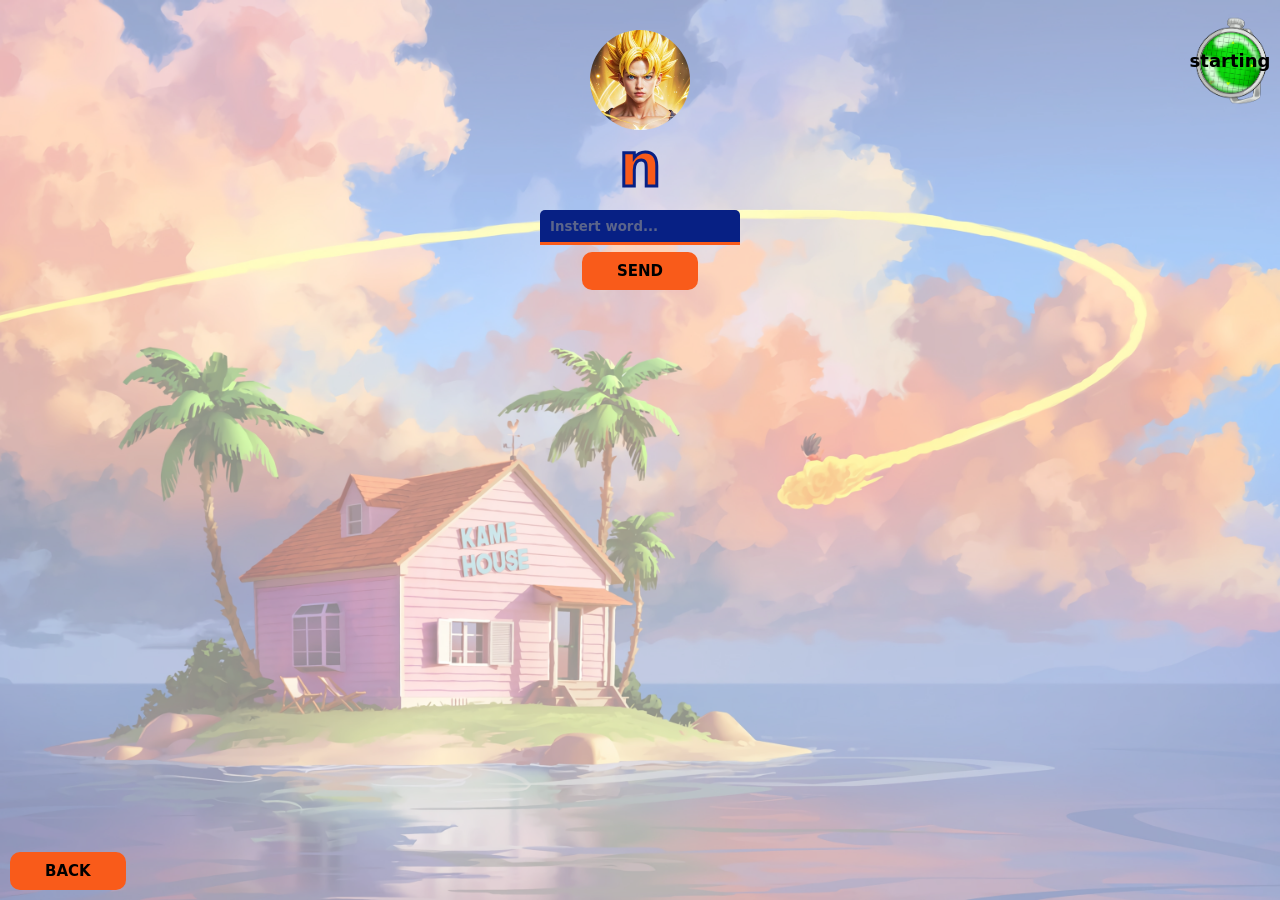
==== templates/game.html @ b9fdf77a "Initial commit Created from https://vercel.com/new" ====
<!DOCTYPE html>
<html lang="en">

<head>
    <meta charset="UTF-8">
    <meta name="viewport" content="width=device-width, initial-scale=1.0">
    <link rel="stylesheet" href="../styles/game.css">
    <link rel="stylesheet" href="../styles/all.css">
    <title>Document</title>
</head>

<body>
    <main>
        <!-- Background -->
        <section class="background">
        </section>
        <!-- Section Time -->
        <div id="time">
            <p id="seconds">starting</p>
        </div>
        <!-- Players up -->
        <section class="positions">
            <div id="player-box" class="player">
                
            </div>
        </section>
        <!-- Player in game -->
        <section class="pp">
            <div class="principal_player">
                <div class="players" id="pp_character"></div>
            </div>
            <!-- random letter -->
            <div id="letter">

            </div>
        </section>
        <!-- Input for word -->
        <form>
            <input type="text" name="" id="insert_word" placeholder="Instert word...">
            <div id="answer">
                <button id="btn-word">SEND</button>
            </div>
        </form>
        <!-- Back (principal) -->
        <a href="../index.html">
            <button id="btn_1">BACK</button>
        </a>
    </main>
    <script type="module" src="../src/script-game.js"></script>
    <script type="module" src="../src/class_stopwatch.js"></script>
</body>
</html>
---- styles/game.css ----
:root{
	--Background_pricipal:#101720;
	--background_objects_1:#072084;
	--background_objects_2:#f95b1a;
	--background_objects_3:#ffd6c0;
	--color_fonts:#faebd7;
}
main{
	width: 100vw;
	height: 100vh;
}
section.background {
    position: absolute;
    top: 0;
    left: 0;
    height: 100%;
    width: 100%;
    background: url('../assets/images/casa_kame_bg.webp') no-repeat center center;
    background-size: cover;
    opacity: 0.5;
	z-index: -1;
}
.positions{
	display: flex;
	gap: 20px;
	flex-direction: row;
	flex-wrap: wrap;
	position: relative;
	top: 10px;
	left: 5px;
	width: fit-content;
}
.player{
	display: flex;
	flex-direction: column;
	align-items: center;
	text-align: center;
	gap: 10px;
}
h3.players{
	height: fit-content;
}
#player-box{
	display: flex;
	gap: 30px;
	flex-direction: row;
	flex-wrap: wrap;
	position: relative;
	top: 10px;
	left: 5px;
	width: fit-content;
}
.points{
	font-size: 11px;
	font-weight: 600;
}
#time{
	position: absolute;
	top: 10px;
	right: 0px;
	width: 100px;
	height: 100px;
	background: url('../assets/images/dragon_radar.png') no-repeat center center ;
	background-size: contain;
	display: flex;
	align-items: center;
	justify-content: center;
	font-size: 30px;
	font-weight: 600;
}
.pp{
	padding: 30px 0 0 0;
	display: flex;
	flex-direction: column;
	align-items: center;	
}
#pp_character{
	background: no-repeat center center;
	background-size: cover;
	width: 100px;
	height: 100px;
	z-index: 3;
}
#letter{
	font-size: 40px;
	font-weight: 600;
	color: var(--background_objects_2);
	-webkit-text-stroke-width: 3px;
	-webkit-text-stroke-color: var(--background_objects_1);
}
form{
	display: flex;
	justify-content: center;
	align-items: center;
	height: fit-content;
	flex-direction: column;
	gap: 55px;
}
input{
    width: 200px;
	height: 35px;
	border-top: none;
	border-left: none;
	border-right:none;
	background-color: var(--background_objects_1);
	border-radius:5px 5px 0 0;
	border-bottom: solid 3px #f95b1a;
	color: var(--color_fonts);
	font-weight: 600;
	position: relative;
	top: 10px;
    padding: 0 0 0 10px;
    outline: none;
}
input::placeholder{
    color: rgba(143, 143, 143, 0.622);
}
input:focus{
    box-shadow: inset 0 0 5px 0 var(--color_fonts);
}
button{
	padding: 10px 35px;
	border-radius: 10px;
	background-color: var(--background_objects_2);
	color: black;
	font-size: 15px;
	font-weight: 600;
	border: none;
	display: flex;
	align-self: end;
	justify-self: end;
	position: absolute;
}
#answer{
	display: flex;
	justify-content: center;
}
#btn_1{
	position: absolute;
	bottom: 10px;
	left: 10px;
}
/* #btn_2{
	position: absolute;
	bottom: 10px;
	right: 10px;
} */
.player_images{
	width: 100px;
	height: 100px;
	border-radius: 100px;
}
#seconds{
	font-size: 60%;
}
@media screen and (max-width:400px) {
	.positions{
		top: 70px;
	}	
	#time{
		top: 5px;
		width: 75px;
		height: 75px;
		font-size: 25px;
		font-size: 10px;
	}
	.pp{
		padding: 110px 0 0 0 ;
	}
}
---- styles/all.css ----
*{
    margin: 0;
    padding: 0;
    box-sizing: border-box;
    font-family: system-ui, -apple-system, BlinkMacSystemFont, 'Segoe UI', Roboto, Oxygen, Ubuntu, Cantarell, 'Open Sans', 'Helvetica Neue', sans-serif;
}
:root{
    --Background_pricipal:#101720;
    --background_objects_1:#072084;
    --background_objects_2:#f95b1a;
    --background_objects_3:#ffd6c0;
    --color_fonts:#faebd7;
}
::selection{
    background-color: var(--background_objects_2) ;
    color: #072084;
}
select:hover, button:hover{
    cursor: pointer;
}
.player_images{
    width: 50px;
    height: 50px;
    border-radius: 1000px;
}
.players{
    width: 50px;
    height: 50px;
    border-radius: 1000px;
}
h3{
    font-size: 15px;
    color: black;
    text-shadow: #f95b1a 0px 0px 3px;
}
/* Players */
#character1{
    background: url('../assets/images/characters/20.webp') no-repeat center center;
    background-size: cover;
}
#character2{
    background: url('../assets/images/characters/2.webp') no-repeat center center;
    background-size: cover;
}
#character3{
    background: url('../assets/images/characters/5.webp') no-repeat center center;
    background-size: cover;
}
#character4{
    background: url('../assets/images/characters/15.webp') no-repeat center center;
    background-size: cover;
}
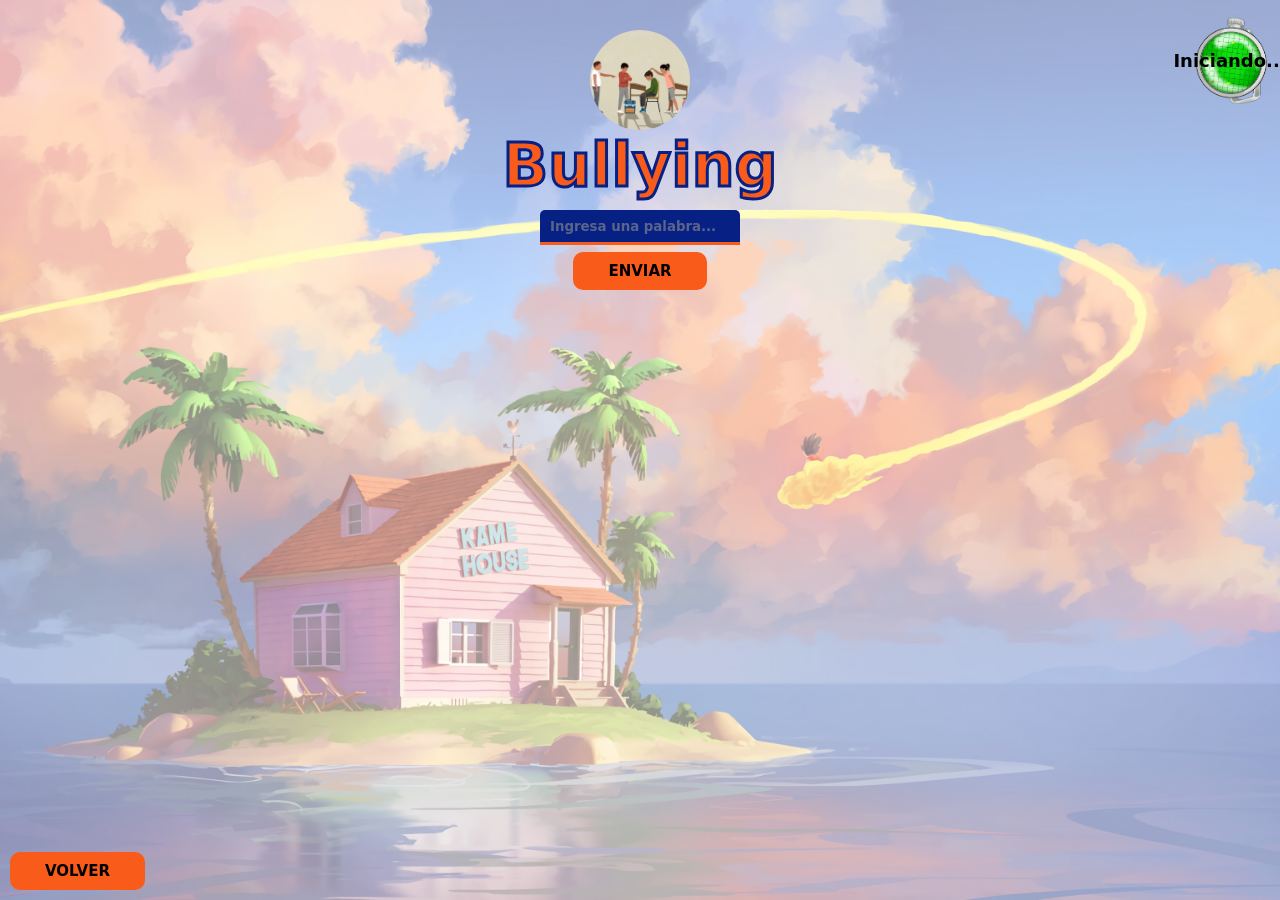
==== commit 0fd0dc6a: "cambios en los html" ====
--- a/templates/game.html
+++ b/templates/game.html
@@ -1,52 +1,49 @@
 <!DOCTYPE html>
-<html lang="en">
+<html lang="es">
 
 <head>
     <meta charset="UTF-8">
     <meta name="viewport" content="width=device-width, initial-scale=1.0">
     <link rel="stylesheet" href="../styles/game.css">
     <link rel="stylesheet" href="../styles/all.css">
-    <title>Document</title>
+    <title>Juego Educativo - Rondas</title>
 </head>
 
 <body>
     <main>
-        <!-- Background -->
         <section class="background">
         </section>
-        <!-- Section Time -->
+        
         <div id="time">
-            <p id="seconds">starting</p>
+            <p id="seconds">Iniciando...</p>
         </div>
-        <!-- Players up -->
+        
         <section class="positions">
             <div id="player-box" class="player">
                 
             </div>
         </section>
-        <!-- Player in game -->
+        
         <section class="pp">
             <div class="principal_player">
                 <div class="players" id="pp_character"></div>
             </div>
-            <!-- random letter -->
             <div id="letter">
 
             </div>
         </section>
-        <!-- Input for word -->
+        
         <form>
-            <input type="text" name="" id="insert_word" placeholder="Instert word...">
+            <input type="text" name="" id="insert_word" placeholder="Ingresa una palabra...">
             <div id="answer">
-                <button id="btn-word">SEND</button>
+                <button id="btn-word">ENVIAR</button>
             </div>
         </form>
-        <!-- Back (principal) -->
+        
         <a href="../index.html">
-            <button id="btn_1">BACK</button>
+            <button id="btn_1">VOLVER</button>
         </a>
     </main>
     <script type="module" src="../src/script-game.js"></script>
-    <script type="module" src="../src/class_stopwatch.js"></script>
 </body>
 </html>
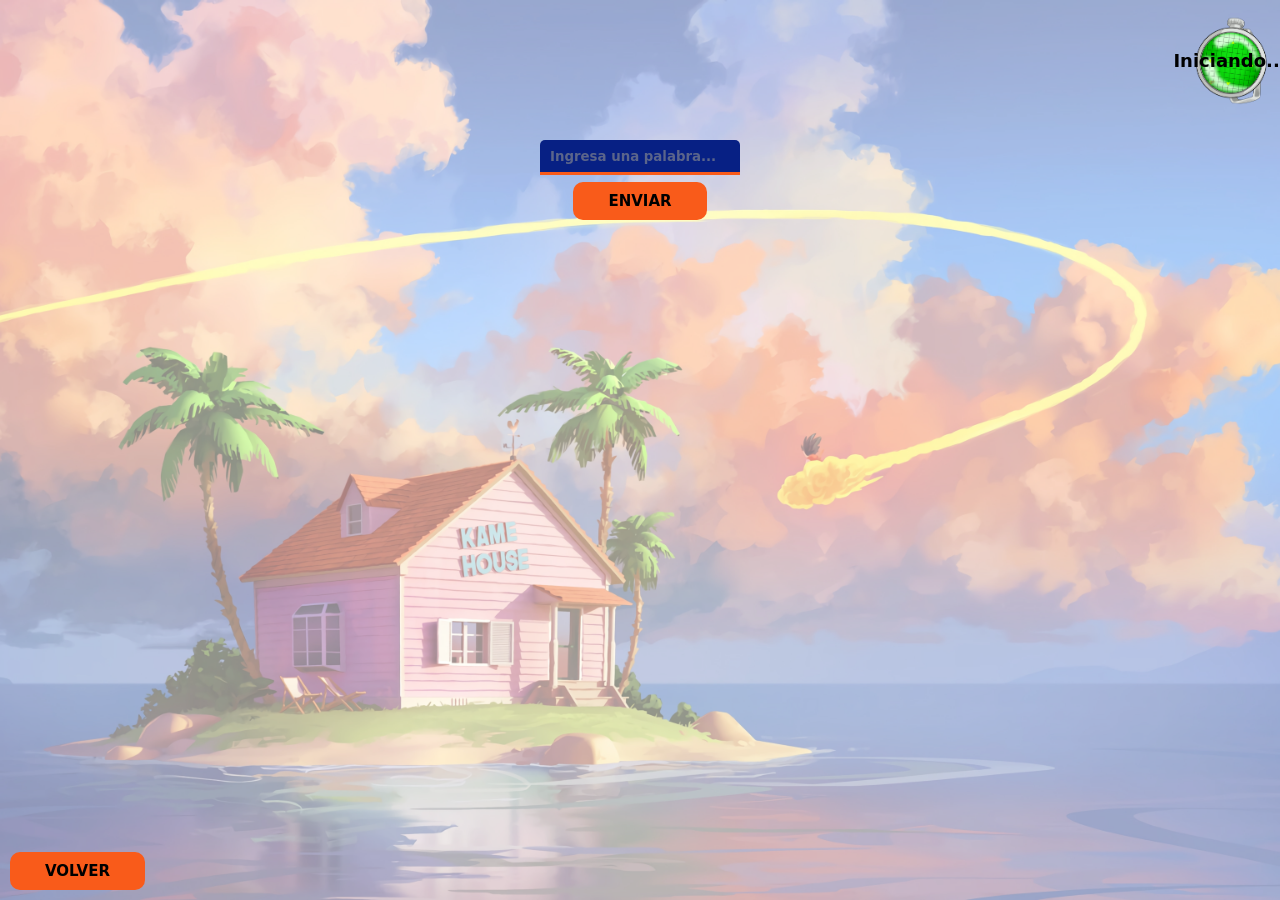
==== commit f1e2d043: "cambios para niveles" ====
--- a/templates/game.html
+++ b/templates/game.html
@@ -24,9 +24,9 @@
             </div>
         </section>
         
-        <section class="pp">
-            <div class="principal_player">
-                <div class="players" id="pp_character"></div>
+        <section class="imageContainer">
+            <div>
+                <div class="images" id="imageRound"></div>
             </div>
             <div id="letter">
 
--- a/styles/game.css
+++ b/styles/game.css
@@ -68,13 +68,13 @@
 	font-size: 30px;
 	font-weight: 600;
 }
-.pp{
+.imageContainer{
 	padding: 30px 0 0 0;
 	display: flex;
 	flex-direction: column;
 	align-items: center;	
 }
-#pp_character{
+#imageRound{
 	background: no-repeat center center;
 	background-size: cover;
 	width: 100px;
--- a/styles/all.css
+++ b/styles/all.css
@@ -23,7 +23,7 @@
     height: 50px;
     border-radius: 1000px;
 }
-.players{
+.images{
     width: 50px;
     height: 50px;
     border-radius: 1000px;
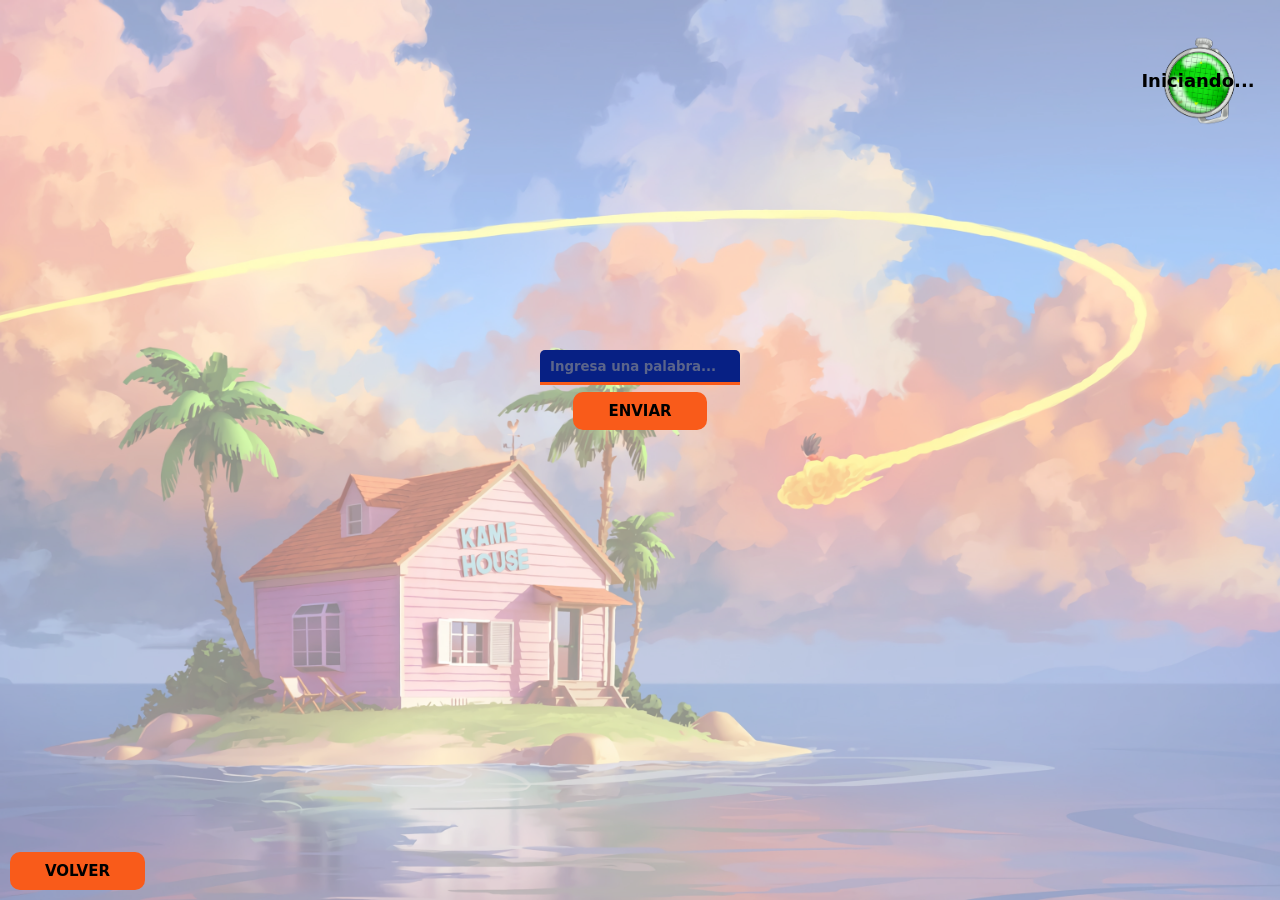
==== commit f5dd65a3: "cambios de las imagenes y diccionario de palabras" ====
--- a/templates/game.html
+++ b/templates/game.html
@@ -13,37 +13,41 @@
     <main>
         <section class="background">
         </section>
-        
-        <div id="time">
-            <p id="seconds">Iniciando...</p>
-        </div>
-        
-        <section class="positions">
-            <div id="player-box" class="player">
-                
+
+        <section class="roundInfo">
+            <div class="positions">
+                <div id="player-box" class="player">
+                    
+                </div>
+            </div>
+
+            <div id="levelTitleContainer">
+                <h1 id="levelTitle"></h1>
+            </div>
+
+            <div id="time">
+                <p id="seconds">Iniciando...</p>
             </div>
         </section>
-        
+
         <section class="imageContainer">
             <div>
                 <div class="images" id="imageRound"></div>
             </div>
-            <div id="letter">
+        </section>
 
-            </div>
-        </section>
-        
         <form>
             <input type="text" name="" id="insert_word" placeholder="Ingresa una palabra...">
             <div id="answer">
                 <button id="btn-word">ENVIAR</button>
             </div>
         </form>
-        
+
         <a href="../index.html">
             <button id="btn_1">VOLVER</button>
         </a>
     </main>
     <script type="module" src="../src/script-game.js"></script>
 </body>
+
 </html>
--- a/styles/game.css
+++ b/styles/game.css
@@ -55,9 +55,6 @@
 	font-weight: 600;
 }
 #time{
-	position: absolute;
-	top: 10px;
-	right: 0px;
 	width: 100px;
 	height: 100px;
 	background: url('../assets/images/dragon_radar.png') no-repeat center center ;
@@ -77,8 +74,8 @@
 #imageRound{
 	background: no-repeat center center;
 	background-size: cover;
-	width: 100px;
-	height: 100px;
+	width: 150px;
+	height: 150px;
 	z-index: 3;
 }
 #letter{
@@ -153,17 +150,22 @@
 #seconds{
 	font-size: 60%;
 }
+
+.roundInfo{
+	display: flex;
+	flex-direction: row;
+	justify-content: space-between;
+	align-items: center;
+	gap: 10px;
+	width: 100%;
+	height: 10rem;
+	padding: 2rem;
+}
+
 @media screen and (max-width:400px) {
 	.positions{
 		top: 70px;
 	}	
-	#time{
-		top: 5px;
-		width: 75px;
-		height: 75px;
-		font-size: 25px;
-		font-size: 10px;
-	}
 	.pp{
 		padding: 110px 0 0 0 ;
 	}
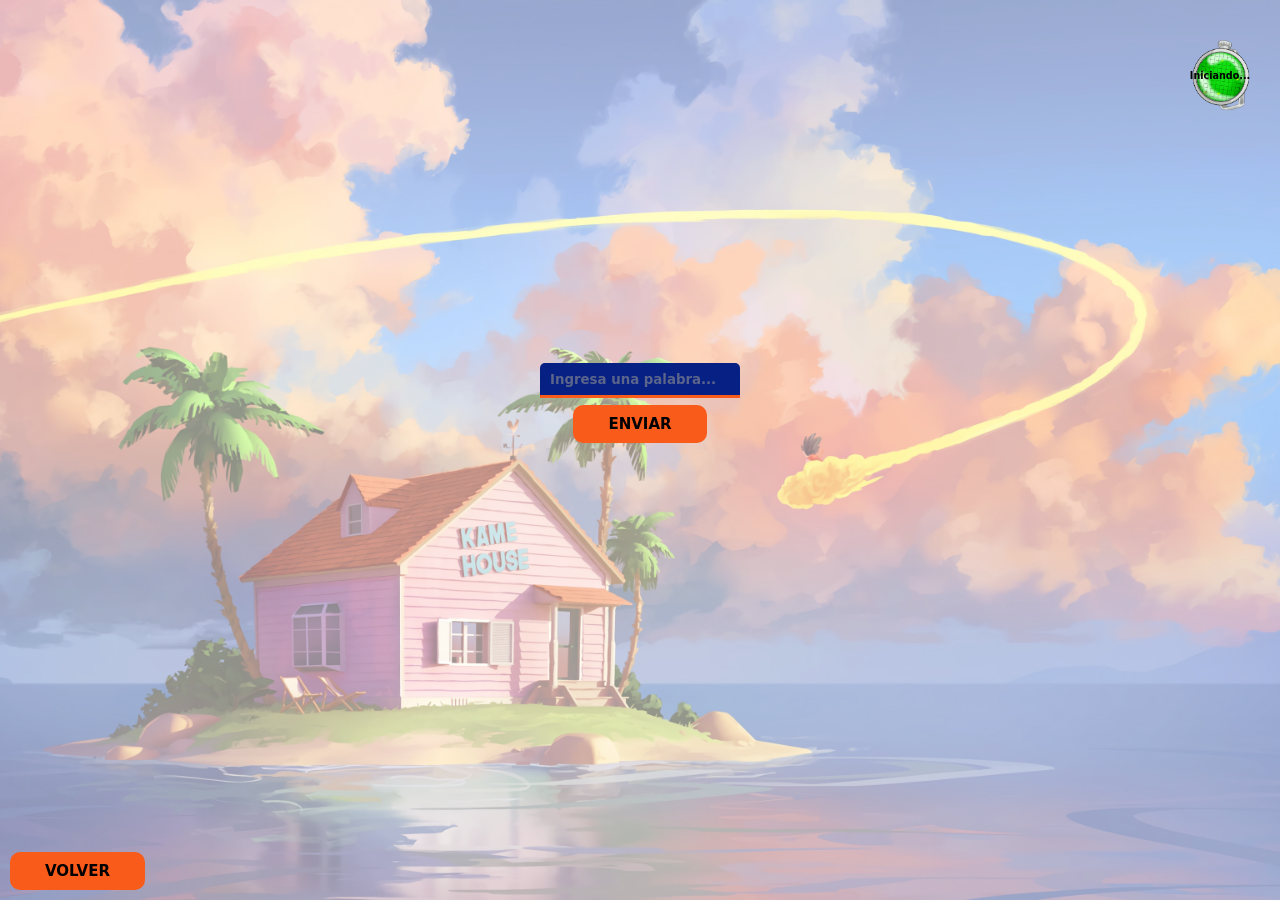
==== commit 07b0ee5f: "modificaciones para el sistema de context y cambios en el diseño para celular" ====
--- a/templates/game.html
+++ b/templates/game.html
@@ -14,34 +14,35 @@
         <section class="background">
         </section>
 
-        <section class="roundInfo">
-            <div class="positions">
-                <div id="player-box" class="player">
-                    
-                </div>
+        <div class="positions">
+            <div id="player-box" class="player">
+
+            </div>
+        </div>
+        <div id="levelTitleContainer">
+            <h1 id="levelTitle"></h1>
+        </div>
+
+        <div id="time">
+            <p id="seconds">Iniciando...</p>
+        </div>
+
+        <section class="imageContainer">
+            <div id="contextContainer">
+                <h1 id="context"></h1>
             </div>
 
-            <div id="levelTitleContainer">
-                <h1 id="levelTitle"></h1>
-            </div>
-
-            <div id="time">
-                <p id="seconds">Iniciando...</p>
-            </div>
-        </section>
-
-        <section class="imageContainer">
             <div>
                 <div class="images" id="imageRound"></div>
             </div>
+
+            <form>
+                <input type="text" name="" id="insert_word" placeholder="Ingresa una palabra...">
+                <div id="answer">
+                    <button id="btn-word">ENVIAR</button>
+                </div>
+            </form>
         </section>
-
-        <form>
-            <input type="text" name="" id="insert_word" placeholder="Ingresa una palabra...">
-            <div id="answer">
-                <button id="btn-word">ENVIAR</button>
-            </div>
-        </form>
 
         <a href="../index.html">
             <button id="btn_1">VOLVER</button>
--- a/styles/game.css
+++ b/styles/game.css
@@ -1,91 +1,120 @@
-:root{
-	--Background_pricipal:#101720;
-	--background_objects_1:#072084;
-	--background_objects_2:#f95b1a;
-	--background_objects_3:#ffd6c0;
-	--color_fonts:#faebd7;
-}
-main{
+:root {
+	--Background_pricipal: #101720;
+	--background_objects_1: #072084;
+	--background_objects_2: #f95b1a;
+	--background_objects_3: #ffd6c0;
+	--color_fonts: #faebd7;
+}
+
+main {
 	width: 100vw;
 	height: 100vh;
 }
+
 section.background {
-    position: absolute;
-    top: 0;
-    left: 0;
-    height: 100%;
-    width: 100%;
-    background: url('../assets/images/casa_kame_bg.webp') no-repeat center center;
-    background-size: cover;
-    opacity: 0.5;
+	position: absolute;
+	top: 0;
+	left: 0;
+	height: 100%;
+	width: 100%;
+	background: url('../assets/images/casa_kame_bg.webp') no-repeat center center;
+	background-size: cover;
+	opacity: 0.5;
 	z-index: -1;
 }
-.positions{
-	display: flex;
-	gap: 20px;
+
+.positions {
+	width: 25vw;
+	height: 100%;
+	display: flex;
+	justify-content: center;
+	align-items: center;
+	flex-wrap: wrap;
+	position: absolute;
+	left: 0px;
+	top: 0px;
+}
+
+.player {
+	display: flex;
+	flex-direction: column;
+	align-items: center;
+	text-align: center;
+	gap: 10px;
+	width: 5rem;
+	height: 8rem;
+}
+
+h3.players {
+	font-size: 1rem;
+}
+
+#player-box {
+	width: 100%;
+	height: 80%;
+	display: flex;
+	justify-content: center;
+	align-items: start;
+	gap: 1rem;
 	flex-direction: row;
 	flex-wrap: wrap;
+}
+
+.player_images {
+	width: 3rem;
+	height: 3rem;
+	border-radius: 100px;
+}
+
+.points {
+	font-size: 11px;
+	font-weight: 600;
+}
+
+#time {
+	background: url('../assets/images/dragon_radar.png') no-repeat center center;
+	background-size: contain;
+	display: flex;
+	align-items: center;
+	justify-content: center;
+	width: 5rem;
+	height: 5rem;
+	position: absolute;
+	right: 20px;
+	top: 35px;
+}
+
+#seconds {
+	font-size: 1.5rem;
+	font-weight: 600;
+}
+
+.imageContainer {
+	display: flex;
+	flex-direction: column;
+	align-items: center;
 	position: relative;
-	top: 10px;
-	left: 5px;
-	width: fit-content;
-}
-.player{
-	display: flex;
-	flex-direction: column;
-	align-items: center;
-	text-align: center;
-	gap: 10px;
-}
-h3.players{
-	height: fit-content;
-}
-#player-box{
-	display: flex;
-	gap: 30px;
-	flex-direction: row;
-	flex-wrap: wrap;
-	position: relative;
-	top: 10px;
-	left: 5px;
-	width: fit-content;
-}
-.points{
-	font-size: 11px;
-	font-weight: 600;
-}
-#time{
-	width: 100px;
-	height: 100px;
-	background: url('../assets/images/dragon_radar.png') no-repeat center center ;
-	background-size: contain;
-	display: flex;
-	align-items: center;
-	justify-content: center;
-	font-size: 30px;
-	font-weight: 600;
-}
-.imageContainer{
-	padding: 30px 0 0 0;
-	display: flex;
-	flex-direction: column;
-	align-items: center;	
-}
-#imageRound{
+	top: 25vh;
+	
+}
+
+#imageRound {
 	background: no-repeat center center;
 	background-size: cover;
-	width: 150px;
-	height: 150px;
+	width: 8rem;
+	height: 8rem;
 	z-index: 3;
 }
-#letter{
+
+#letter {
 	font-size: 40px;
 	font-weight: 600;
 	color: var(--background_objects_2);
 	-webkit-text-stroke-width: 3px;
 	-webkit-text-stroke-color: var(--background_objects_1);
 }
-form{
+
+form {
 	display: flex;
 	justify-content: center;
 	align-items: center;
@@ -93,29 +122,33 @@
 	flex-direction: column;
 	gap: 55px;
 }
-input{
-    width: 200px;
+
+input {
+	width: 200px;
 	height: 35px;
 	border-top: none;
 	border-left: none;
-	border-right:none;
+	border-right: none;
 	background-color: var(--background_objects_1);
-	border-radius:5px 5px 0 0;
+	border-radius: 5px 5px 0 0;
 	border-bottom: solid 3px #f95b1a;
 	color: var(--color_fonts);
 	font-weight: 600;
 	position: relative;
 	top: 10px;
-    padding: 0 0 0 10px;
-    outline: none;
-}
-input::placeholder{
-    color: rgba(143, 143, 143, 0.622);
-}
-input:focus{
-    box-shadow: inset 0 0 5px 0 var(--color_fonts);
-}
-button{
+	padding: 0 0 0 10px;
+	outline: none;
+}
+
+input::placeholder {
+	color: rgba(143, 143, 143, 0.622);
+}
+
+input:focus {
+	box-shadow: inset 0 0 5px 0 var(--color_fonts);
+}
+
+button {
 	padding: 10px 35px;
 	border-radius: 10px;
 	background-color: var(--background_objects_2);
@@ -128,45 +161,41 @@
 	justify-self: end;
 	position: absolute;
 }
-#answer{
-	display: flex;
-	justify-content: center;
-}
-#btn_1{
+
+#answer {
+	display: flex;
+	justify-content: center;
+}
+
+#btn_1 {
 	position: absolute;
 	bottom: 10px;
 	left: 10px;
 }
-/* #btn_2{
-	position: absolute;
-	bottom: 10px;
-	right: 10px;
-} */
-.player_images{
-	width: 100px;
-	height: 100px;
-	border-radius: 100px;
-}
-#seconds{
+
+#seconds {
 	font-size: 60%;
 }
 
-.roundInfo{
-	display: flex;
-	flex-direction: row;
-	justify-content: space-between;
+#levelTitleContainer{
+	display: flex;
+	flex-direction: column;
 	align-items: center;
 	gap: 10px;
-	width: 100%;
-	height: 10rem;
-	padding: 2rem;
-}
-
-@media screen and (max-width:400px) {
-	.positions{
-		top: 70px;
-	}	
-	.pp{
-		padding: 110px 0 0 0 ;
-	}
-}+}
+
+#contextContainer{
+	display: flex;
+	justify-content: center;
+	align-items: center;
+	max-width: 80%;
+	text-wrap: wrap;
+	text-align: center;
+}
+
+#context {
+	font-size: 1.2rem;
+	font-weight: 600;
+	color: var(--color_fonts);
+	text-shadow: 2px 2px 4px var(--background_objects_1);
+}
--- a/styles/all.css
+++ b/styles/all.css
@@ -17,11 +17,6 @@
 }
 select:hover, button:hover{
     cursor: pointer;
-}
-.player_images{
-    width: 50px;
-    height: 50px;
-    border-radius: 1000px;
 }
 .images{
     width: 50px;
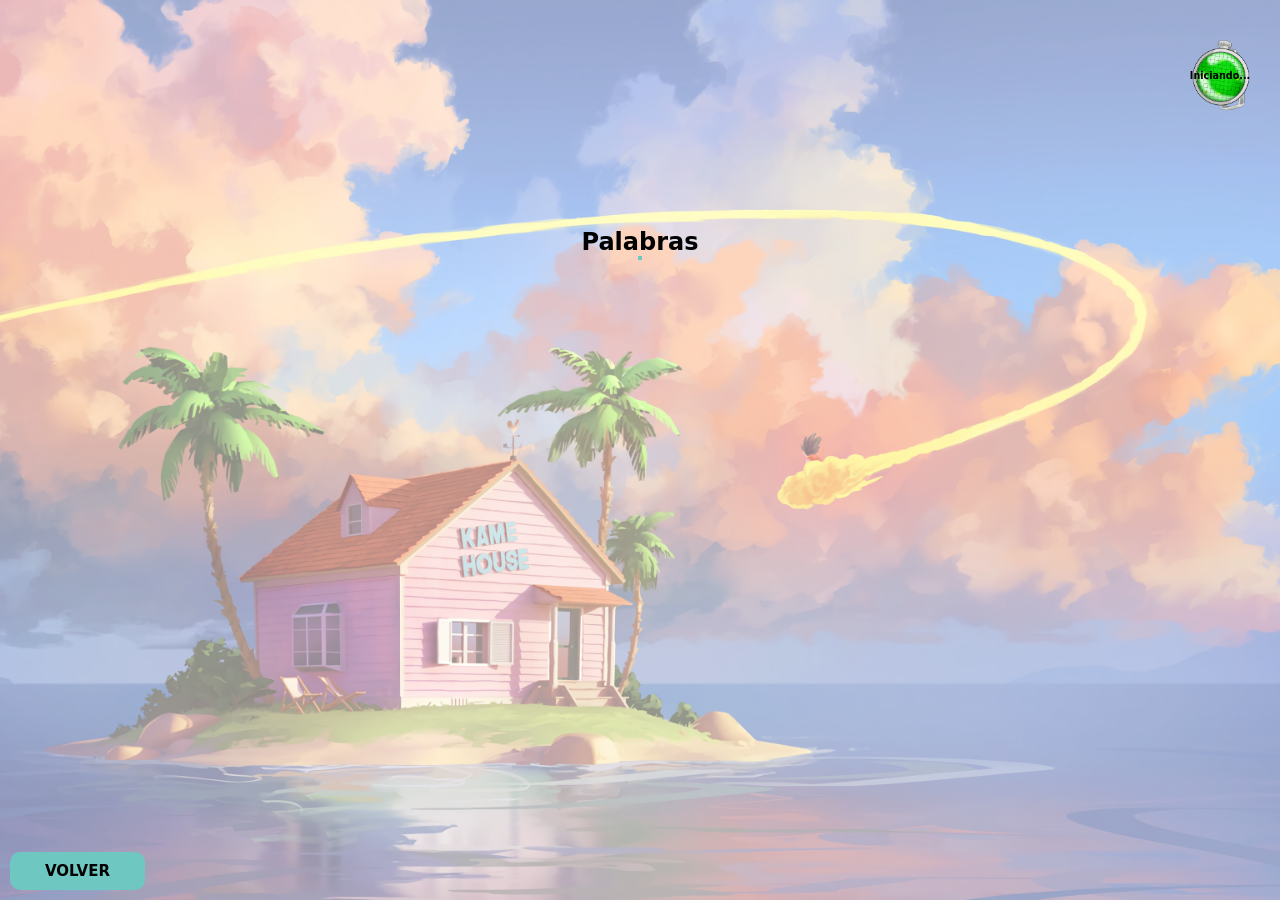
==== commit 3dc6b717: "cambios en jugabilidad" ====
--- a/templates/game.html
+++ b/templates/game.html
@@ -35,13 +35,20 @@
             <div>
                 <div class="images" id="imageRound"></div>
             </div>
+            <div style="display: flex; flex-direction: column; align-items: center;">
+                <h2>Palabras</h2>
+                <div id="ListWords">
+                   
 
-            <form>
+                </div>
+            </div>
+
+            <!-- <form>
                 <input type="text" name="" id="insert_word" placeholder="Ingresa una palabra...">
                 <div id="answer">
                     <button id="btn-word">ENVIAR</button>
                 </div>
-            </form>
+            </form> -->
         </section>
 
         <a href="../index.html">
--- a/styles/game.css
+++ b/styles/game.css
@@ -1,9 +1,9 @@
 :root {
 	--Background_pricipal: #101720;
-	--background_objects_1: #072084;
-	--background_objects_2: #f95b1a;
+	--background_objects_1: #ffffff;
+	--background_objects_2: #6fc7c2;
 	--background_objects_3: #ffd6c0;
-	--color_fonts: #faebd7;
+	--color_fonts: #000000;
 }
 
 main {
@@ -94,7 +94,8 @@
 	flex-direction: column;
 	align-items: center;
 	position: relative;
-	top: 25vh;
+	top: 10vh;
+	gap: 5px;
 	
 }
 
@@ -199,3 +200,22 @@
 	color: var(--color_fonts);
 	text-shadow: 2px 2px 4px var(--background_objects_1);
 }
+
+#ListWords{
+	display: flex;
+	flex-direction: row;
+	flex-wrap: wrap;
+	align-items: center;
+	gap: 10px;
+	border: var(--background_objects_2) solid 2px;
+	height: fit-content;
+	max-width: 50vw;
+	max-height: 40vh;
+	overflow: auto;
+	text-align: center;
+	font-weight: bolder;
+}
+
+#listWords::-webkit-scrollbar {
+	width: 10px;
+}
--- a/styles/all.css
+++ b/styles/all.css
@@ -6,10 +6,10 @@
 }
 :root{
     --Background_pricipal:#101720;
-    --background_objects_1:#072084;
-    --background_objects_2:#f95b1a;
+    --background_objects_1:#ffffff;
+    --background_objects_2:#6fc7c2;
     --background_objects_3:#ffd6c0;
-    --color_fonts:#faebd7;
+    --color_fonts:#000000;
 }
 ::selection{
     background-color: var(--background_objects_2) ;
@@ -26,7 +26,7 @@
 h3{
     font-size: 15px;
     color: black;
-    text-shadow: #f95b1a 0px 0px 3px;
+    text-shadow: #6fc7c2 0px 0px 3px;
 }
 /* Players */
 #character1{
